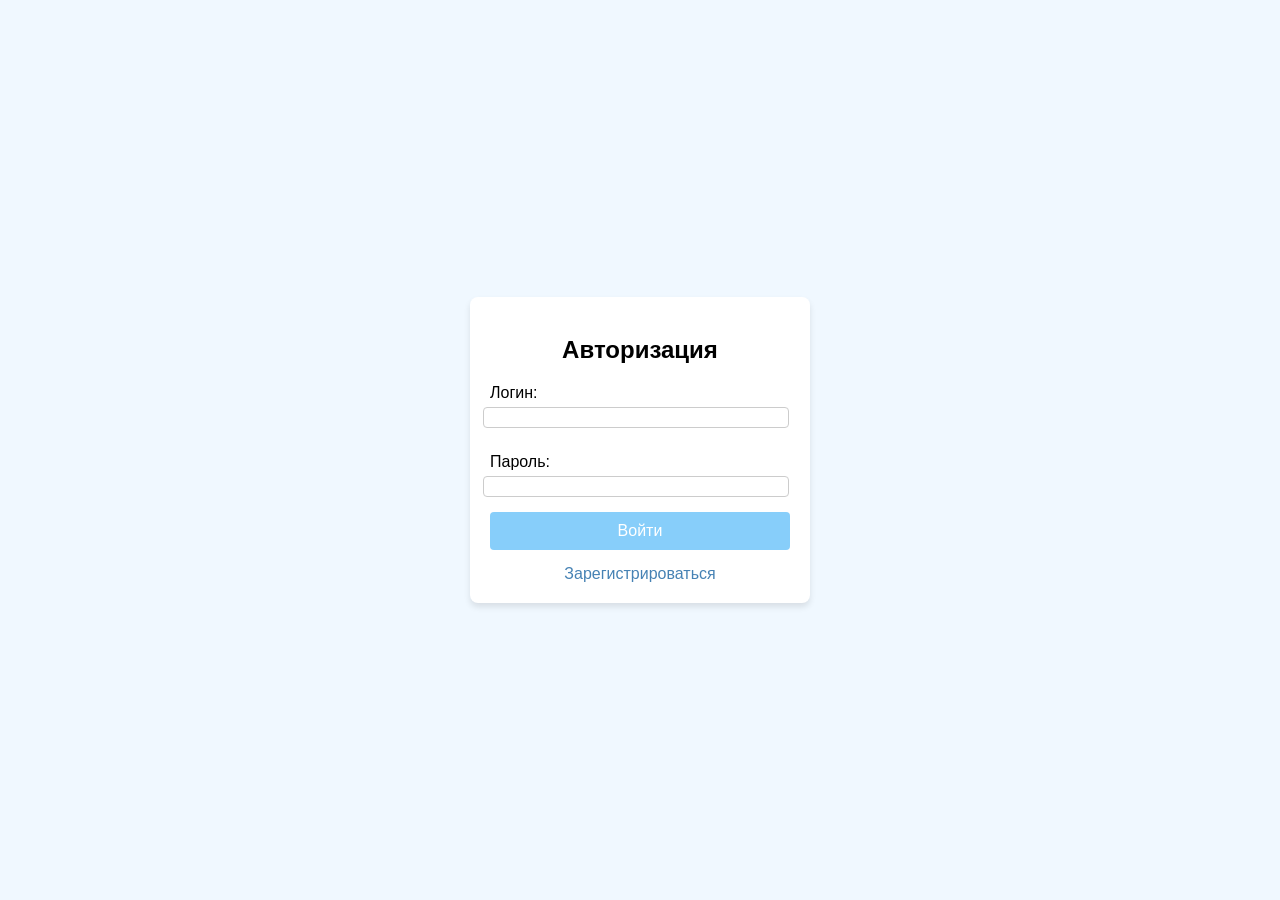
==== index.html @ 9465aeb1 "first" ====
<!DOCTYPE html>
<html lang="ru">
<head>
    <meta charset="UTF-8">
    <meta name="viewport" content="width=device-width, initial-scale=1.0">
    <title>Авторизация</title>
    <style>
        body {
            font-family: Arial, sans-serif;
            background-color: #f0f8ff;
            display: flex;
            justify-content: center;
            align-items: center;
            height: 100vh;
            margin: 0;
        }

        .container {
            background: #ffffff;
            padding: 20px;
            border-radius: 8px;
            box-shadow: 0 4px 6px rgba(0, 0, 0, 0.1);
            width: 300px;
            text-align: center;
        }

        h2 {
            margin-bottom: 20px;
        }

        label {
            display: block;
            text-align: left;
            margin: 10px 0 5px;
        }

        input {
            width: 100%;
            padding: 2px;
            margin-bottom: 15px;
            margin-left: -9px;
            border: 1px solid #ccc;
            border-radius: 4px;
        }

        button {
            width: 100%;
            padding: 10px;
            background-color: #87cefa;
            border: none;
            margin-bottom: 15px;
            border-radius: 4px;
            cursor: pointer;
            color: white;
            font-size: 16px;
        }

        button:hover {
            background-color: #4682b4;
        }

        a {
            color: #4682b4;
            text-decoration: none;
        }

        a:hover {
            text-decoration: underline;
        }
    </style>
</head>

<body>
    <div class="container">
        <h2>Авторизация</h2>
        <form>
            <label for="login">Логин:</label>
            <input type="text" id="login" required>
            <label for="password">Пароль:</label>
            <input type="password" id="password" required>
            <button type="button" onclick="window.location.href='search.html'">Войти</button>
        </form>
        <a href="register.html">Зарегистрироваться</a>
    </div>
</body>
</html>
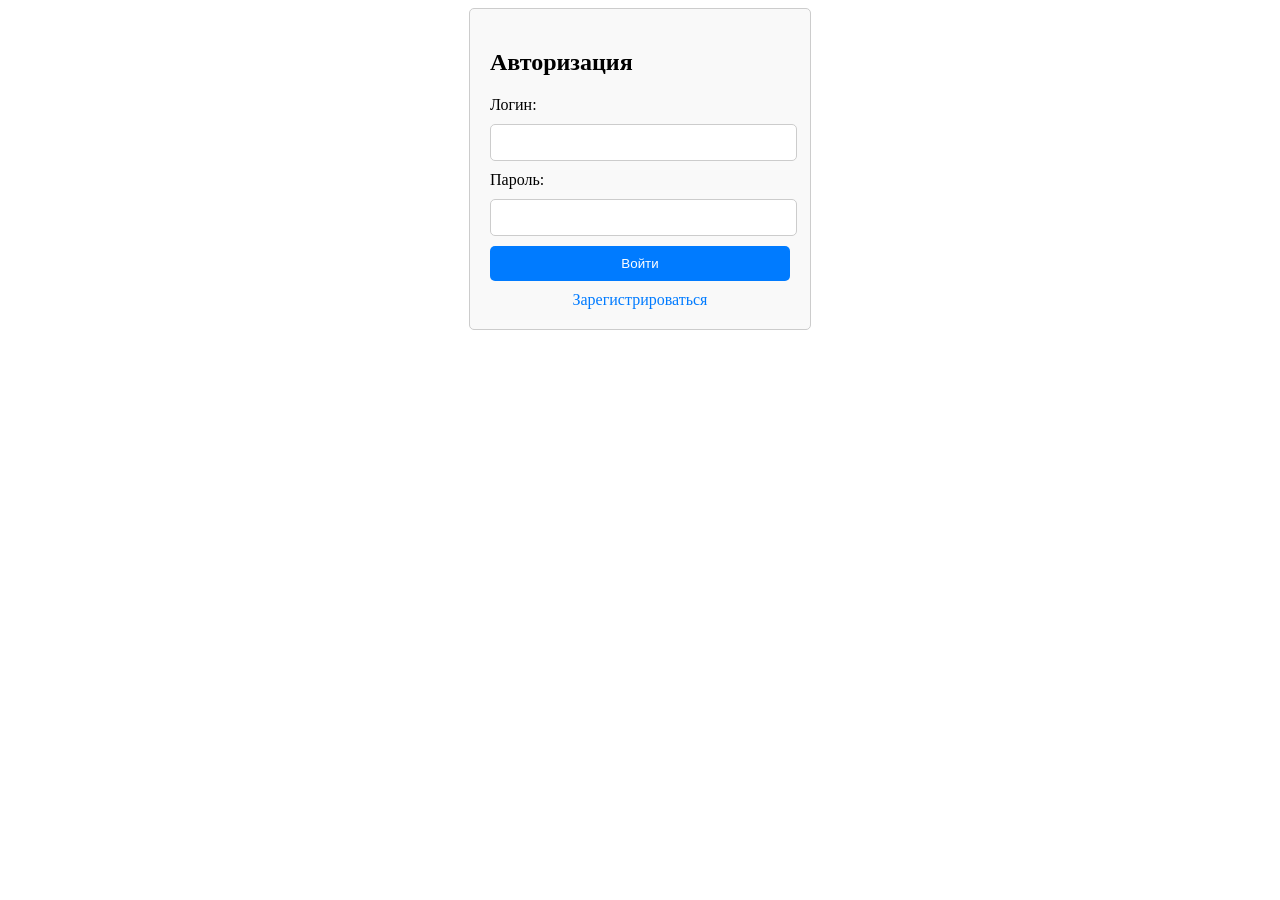
==== commit f8f109f7: "final" ====
--- a/index.html
+++ b/index.html
@@ -1,86 +1,25 @@
 <!DOCTYPE html>
 <html lang="ru">
+<link rel="stylesheet" href="styles.css"/>
+
 <head>
     <meta charset="UTF-8">
-    <meta name="viewport" content="width=device-width, initial-scale=1.0">
-    <title>Авторизация</title>
-    <style>
-        body {
-            font-family: Arial, sans-serif;
-            background-color: #f0f8ff;
-            display: flex;
-            justify-content: center;
-            align-items: center;
-            height: 100vh;
-            margin: 0;
-        }
-
-        .container {
-            background: #ffffff;
-            padding: 20px;
-            border-radius: 8px;
-            box-shadow: 0 4px 6px rgba(0, 0, 0, 0.1);
-            width: 300px;
-            text-align: center;
-        }
-
-        h2 {
-            margin-bottom: 20px;
-        }
-
-        label {
-            display: block;
-            text-align: left;
-            margin: 10px 0 5px;
-        }
-
-        input {
-            width: 100%;
-            padding: 2px;
-            margin-bottom: 15px;
-            margin-left: -9px;
-            border: 1px solid #ccc;
-            border-radius: 4px;
-        }
-
-        button {
-            width: 100%;
-            padding: 10px;
-            background-color: #87cefa;
-            border: none;
-            margin-bottom: 15px;
-            border-radius: 4px;
-            cursor: pointer;
-            color: white;
-            font-size: 16px;
-        }
-
-        button:hover {
-            background-color: #4682b4;
-        }
-
-        a {
-            color: #4682b4;
-            text-decoration: none;
-        }
-
-        a:hover {
-            text-decoration: underline;
-        }
-    </style>
-</head>
-
-<body>
-    <div class="container">
+		<title>Вход</title> 
+	</head>
+	<body>
+	<div id="popup" class="popup" style="display:none;">
+    <span class="close" onclick="closePopup()">&times;</span>
+    <p id="popup-message"></p>
+</div>
+	<div class="form-container">
         <h2>Авторизация</h2>
-        <form>
-            <label for="login">Логин:</label>
-            <input type="text" id="login" required>
-            <label for="password">Пароль:</label>
-            <input type="password" id="password" required>
-            <button type="button" onclick="window.location.href='search.html'">Войти</button>
+        <form action="login.php" method="POST">
+            <label for="Login">Логин:</label>
+            <input type="text" id="Login" name="Login" required><br>
+            <label for="Password">Пароль:</label>
+            <input type="password" id="Password" name="Password" required><br>
+            <input type="submit" value="Войти">
         </form>
         <a href="register.html">Зарегистрироваться</a>
     </div>
-</body>
-</html>+	</body>
--- a/styles.css
+++ b/styles.css
@@ -0,0 +1,52 @@
+.body{
+	background: light-blue;
+}
+
+
+
+.form-container {
+            width: 300px;
+            margin: 0 auto;
+            padding: 20px;
+            border: 1px solid #ccc;
+            border-radius: 5px;
+            background-color: #f9f9f9;
+        }
+        .form-container input[type="text"], .form-container input[type="password"], .form-container input[type="date"], .form-container input[type="mail"] {
+            width: 95%;
+            padding: 10px;
+            margin: 10px 0;
+            border: 1px solid #ccc;
+            border-radius: 5px;
+        }
+		
+        .form-container input[type="submit"] {
+            width: 100%;
+            padding: 10px;
+            background-color: #007BFF;
+            border: none;
+            border-radius: 5px;
+            color: white;
+            cursor: pointer;
+        }
+		
+		.form-container input[type="mail"] {
+            width: 100%;
+            padding: 10px;
+            background-color: #007BFF;
+            border: none;
+            border-radius: 5px;
+            color: white;
+            cursor: pointer;
+        }
+		
+        .form-container input[type="submit"]:hover {
+            background-color: #0056b3;
+        }
+        .form-container a {
+            display: block;
+            text-align: center;
+            margin-top: 10px;
+            color: #007BFF;
+            text-decoration: none;
+        }
